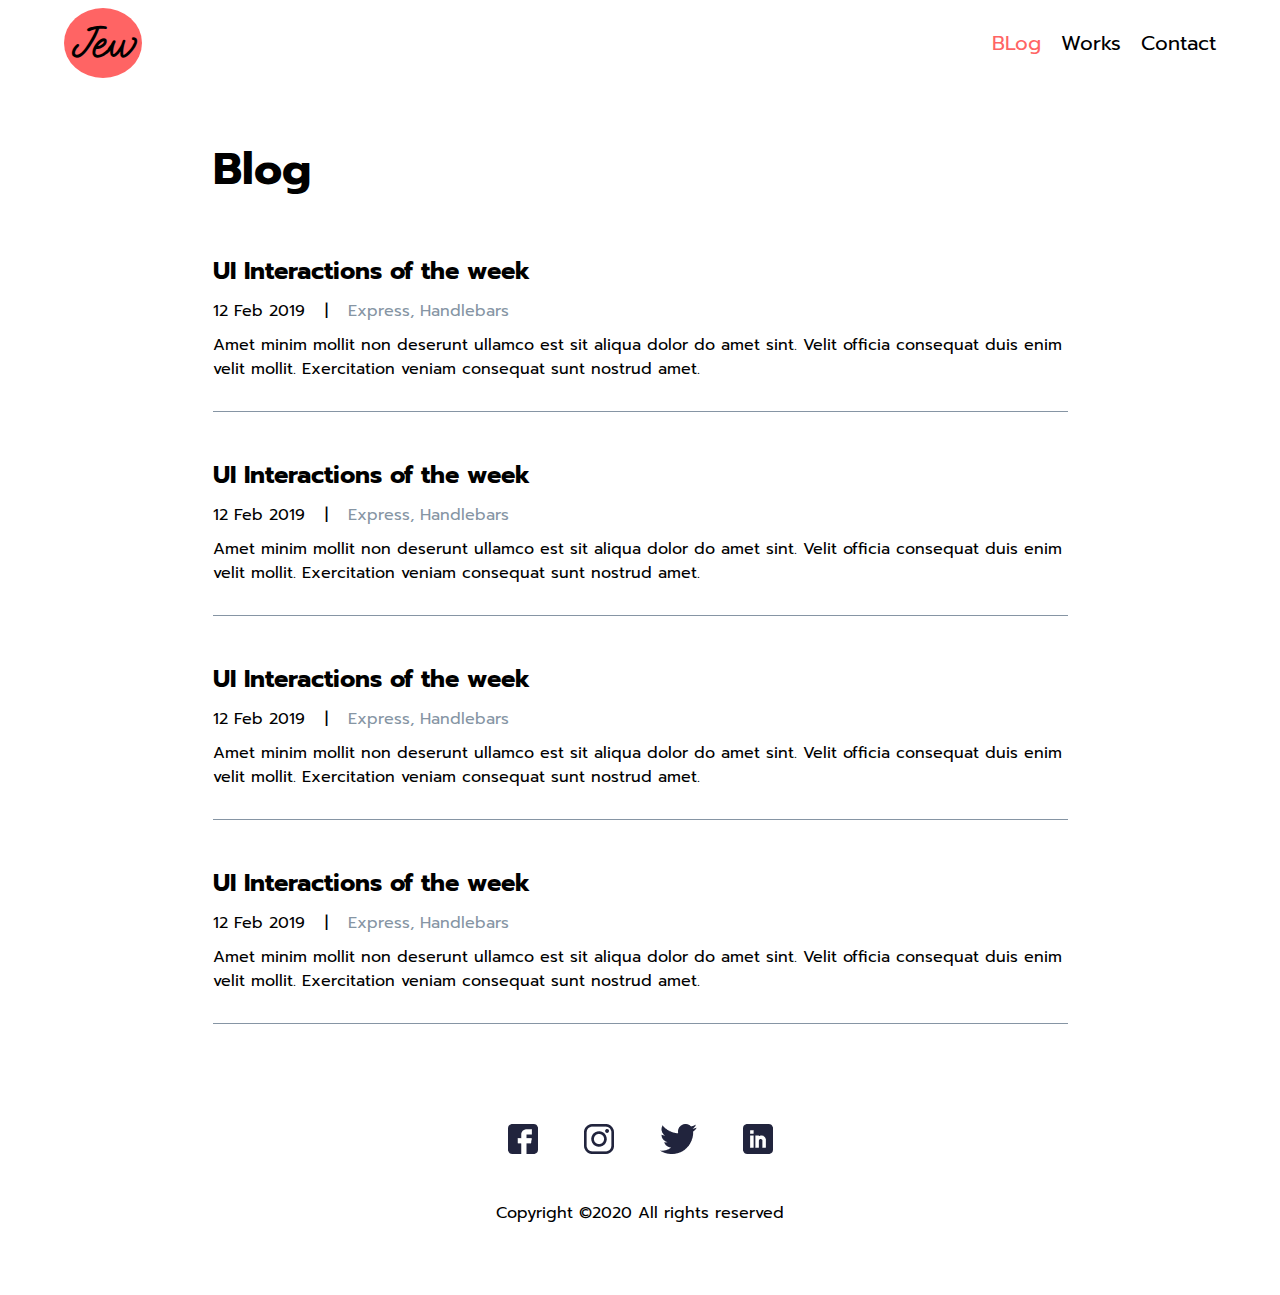
==== blog.html @ 12bc4755 "blog page" ====
<!DOCTYPE html>
<html lang="en">
  <head>
    <meta charset="UTF-8" />
    <meta name="viewport" content="width=device-width, initial-scale=1.0" />
    <title>Blog</title>

    <link rel="stylesheet" href="css/style.css" />
    <link
      rel="stylesheet"
      href="https://fonts.googleapis.com/css2?family=Material+Symbols+Outlined:opsz,wght,FILL,GRAD@20..48,100..700,0..1,-50..200&icon_names=menu"
    />
  </head>
  <body>
    <nav>
      <div class="nav-wrapper">
        <div class="logo"><a href="index.html">Jew</a></div>
        <div class="menu">
          <li class="menu-page"><a href="blog.html">BLog</a></li>
          <li><a href="#">Works</a></li>
          <li><a href="#">Contact</a></li>
          <span class="material-symbols-outlined"> menu </span>
        </div>
      </div>
    </nav>

    <section class="blog">
      <div class="container">
        <div class="blog-wrapper">
          <div class="container-header"><h1>Blog</h1></div>
          <div class="blog-grid">
            <div class="blog-grid-item">
              <div class="blog-title"><h2>UI Interactions of the week</h2></div>
              <div class="blog-tag">
                <div class="blog-date">12 Feb 2019</div>
                <div class="seperater">|</div>
                <div class="blog-tags">Express, Handlebars</div>
              </div>
              <p>
                Amet minim mollit non deserunt ullamco est sit aliqua dolor do
                amet sint. Velit officia consequat duis enim velit mollit.
                Exercitation veniam consequat sunt nostrud amet.
              </p>
            </div>
            <div class="blog-grid-item">
              <div class="blog-title"><h2>UI Interactions of the week</h2></div>
              <div class="blog-tag">
                <div class="blog-date">12 Feb 2019</div>
                <div class="seperater">|</div>
                <div class="blog-tags">Express, Handlebars</div>
              </div>
              <p>
                Amet minim mollit non deserunt ullamco est sit aliqua dolor do
                amet sint. Velit officia consequat duis enim velit mollit.
                Exercitation veniam consequat sunt nostrud amet.
              </p>
            </div>
            <div class="blog-grid-item">
              <div class="blog-title"><h2>UI Interactions of the week</h2></div>
              <div class="blog-tag">
                <div class="blog-date">12 Feb 2019</div>
                <div class="seperater">|</div>
                <div class="blog-tags">Express, Handlebars</div>
              </div>
              <p>
                Amet minim mollit non deserunt ullamco est sit aliqua dolor do
                amet sint. Velit officia consequat duis enim velit mollit.
                Exercitation veniam consequat sunt nostrud amet.
              </p>
            </div>
            <div class="blog-grid-item">
              <div class="blog-title"><h2>UI Interactions of the week</h2></div>
              <div class="blog-tag">
                <div class="blog-date">12 Feb 2019</div>
                <div class="seperater">|</div>
                <div class="blog-tags">Express, Handlebars</div>
              </div>
              <p>
                Amet minim mollit non deserunt ullamco est sit aliqua dolor do
                amet sint. Velit officia consequat duis enim velit mollit.
                Exercitation veniam consequat sunt nostrud amet.
              </p>
            </div>
          </div>
        </div>
      </div>
    </section>

    <footer>
      <div class="footer-wrapper">
        <div class="footer-social-icons">
          <a href="https://fb.com"
            ><img src="/img/social-icons/fb.png" alt="fb"
          /></a>
          <a href="https://instragram.com"
            ><img src="/img/social-icons/insta.png" alt="insta"
          /></a>
          <a href="http://twwiter.com"
            ><img src="/img/social-icons/Group.png" alt="Group"
          /></a>
          <a href="http://linkedin.com">
            <img src="/img/social-icons/Linkedin.png" alt="Linkedin"
          /></a>
        </div>
        <div class="copyright">Copyright ©2020 All rights reserved</div>
      </div>
    </footer>
  </body>
</html>
---- css/style.css ----
@import url("https://fonts.googleapis.com/css2?family=Lato:ital,wght@0,100;0,300;0,400;0,700;0,900;1,100;1,300;1,400;1,700;1,900&family=Oooh+Baby&family=Prompt:ital,wght@0,100;0,200;0,300;0,400;0,500;0,600;0,700;0,800;0,900;1,100;1,200;1,300;1,400;1,500;1,600;1,700;1,800;1,900&display=swap");

:root {
  --white: #fff;
  --black: #000;
  --gray: #ccc;

  --pink: #ff6464;
  --light-blue: #edf7fa;
  --blue: #00a8cc;
  --dark-blue: #21243d;
  --light-gray: #8695a4;
}

* {
  padding: 0;
  margin: 0;
  box-sizing: border-box;
  font-family: "Prompt", serif;
}

.container {
  max-width: 855px;
  margin: 0 auto;
}

@media only screen and (max-width: 920px) {
  .container {
    max-width: 755px;
  }
}

nav {
  background-color: var(--white);
  height: 86px;
  max-width: 1152px;
  margin: 0 auto;

  .nav-wrapper {
    height: 86px;
    display: flex;
    justify-content: space-between;
    align-items: center;

    .logo {
      padding: 8px;
      background-color: var(--pink);
      border-radius: 100%;
      a {
        font-size: 44px;
        font-weight: bold;
        color: var(--black);
        text-decoration: none;
        font-family: "Oooh Baby", cursive;
      }
    }

    .menu {
      display: flex;
      justify-content: space-between;
      list-style: none;

      .material-symbols-outlined {
        display: none;
        font-variation-settings: "FILL" 0, "wght" 400, "GRAD" 0, "opsz" 60;
      }

      .menu-page {
        a {
          text-decoration: none;
          color: var(--pink);
        }
      }

      li {
        padding-left: 20px;
        font-size: 20px;
        a {
          text-decoration: none;
          color: var(--black);
        }
      }
    }
  }

  @media only screen and (max-width: 1210px) {
    .nav-wrapper {
      margin: 0 30px;
    }
  }

  @media screen and (max-width: 835px) {
    .nav-wrapper {
      .menu {
        li {
          display: none;
        }

        .material-symbols-outlined {
          display: inline;
          font-size: 60px;
        }
      }
    }
  }
}

.banner {
  background-color: var(--white);

  padding: 40px 0;

  .banner-wrapper {
    display: flex;
    justify-content: center;

    .banner-info {
      padding-right: 40px;

      h1 {
        font-size: 44px;
        font-weight: bold;
      }

      p {
        padding: 40px 0;
        font-size: 16px;
      }

      a {
        margin: 10px 0;
        padding: 10px;
        color: var(--white);
        background-color: var(--pink);
        text-decoration: none;
        font-size: 20px;
      }
    }

    .banner-profile-img {
      img {
        width: 250px;
        border-radius: 100%;
      }
    }
  }

  @media screen and (max-width: 835px) {
    .banner-wrapper {
      flex-direction: column;

      .banner-profile-img {
        order: 1;
        display: flex;
        justify-content: center;
        align-items: center;
        img {
          width: 50%;
        }
      }

      .banner-info {
        order: 2;
        padding: 0;
        text-align: center;
      }
    }
  }
}

.recent-posts {
  background-color: var(--light-blue);

  .recent-posts-wrapper {
    padding: 20px 0;

    .recent-post-title {
      display: flex;
      justify-content: space-between;
      align-items: center;

      a {
        color: var(--blue);
        text-decoration: none;
      }
    }

    .recent-post-grid {
      padding: 10px 0;
      display: grid;
      grid-template-columns: 1fr 1fr;
      gap: 15px;

      .post-grid-item {
        height: 300px;
        background-color: var(--white);
        padding: 25px;

        .post-title {
          h2 {
            margin-bottom: 10px;
          }
        }

        .post-tag {
          padding: 10px 0;
          display: flex;
          justify-content: space-around;
          align-items: center;
        }
      }
    }
  }

  @media screen and (max-width: 785px) {
    .recent-posts-wrapper {
      padding: 20px;

      .recent-post-title {
        justify-content: center;
        a {
          display: none;
        }
      }

      .recent-post-grid {
        grid-template-columns: 1fr;

        .post-grid-item {
          height: auto;

          .post-tag {
            justify-content: start;

            .seperater {
              padding: 0 20px;
            }
          }
        }
      }
    }
  }
}

.feature-works {
  background-color: var(--white);

  .feature-works-wrapper {
    padding: 20px 0;

    .feature-works-grid {
      padding: 10px 0;
      display: grid;
      grid-template-columns: 1fr;
      gap: 20px;

      .feature-works-grid-item {
        display: flex;
        padding: 10px 0;
        border-bottom: 1px solid var(--light-gray);

        .feature-info {
          display: flex;
          flex-direction: column;
          padding: 0 20px;

          .feature-info-tag {
            display: flex;

            padding: 20px 0;

            .feature-year {
              background-color: var(--dark-blue);
              color: var(--white);
              border-radius: 1rem;
              padding: 0 10px;
            }

            .feature-program {
              margin: 0 30px;
            }
          }
        }
      }
    }
  }

  @media screen and (max-width: 785px) {
    .feature-works-wrapper {
      padding: 20px;

      .feature-works-title {
        display: flex;
        justify-content: center;
      }

      .feature-works-grid {
        .feature-works-grid-item {
          flex-direction: column;

          .feature-img {
            display: flex;
            justify-content: center;
            img {
              max-width: 500px;
              width: 100%;
              object-fit: contain;
            }
          }

          .feature-info {
            padding: 20px;
          }
        }
      }
    }
  }
}

footer {
  background-color: var(--white);

  margin: 50px 0;

  .footer-wrapper {
    display: flex;
    justify-content: center;
    align-items: center;
    flex-direction: column;

    .footer-social-icons {
      padding: 20px;
      img {
        padding: 0 20px;
      }
    }

    .copyright {
      padding: 20px 0;
    }
  }
}

.blog {
  background-color: var(--white);

  .blog-wrapper {
    padding: 30px 0;

    .container-header {
      h1 {
        font-size: 44px;
        padding: 20px 0;
      }
    }

    .blog-grid {
      display: grid;
      grid-template-columns: 1fr;
      gap: 15px;

      .blog-grid-item {
        padding: 20px 0;
        border-bottom: 1px solid var(--light-gray);

        .blog-title {
          padding: 10px 0;
        }

        .blog-tag {
          display: flex;

          .seperater {
            padding: 0 20px;
          }

          .blog-tags {
            color: var(--light-gray);
          }
        }

        p {
          padding: 10px 0;
        }
      }
    }
  }

  @media screen and (max-width: 825px) {
    .blog-wrapper {
      padding: 30px;
    }
  }
}
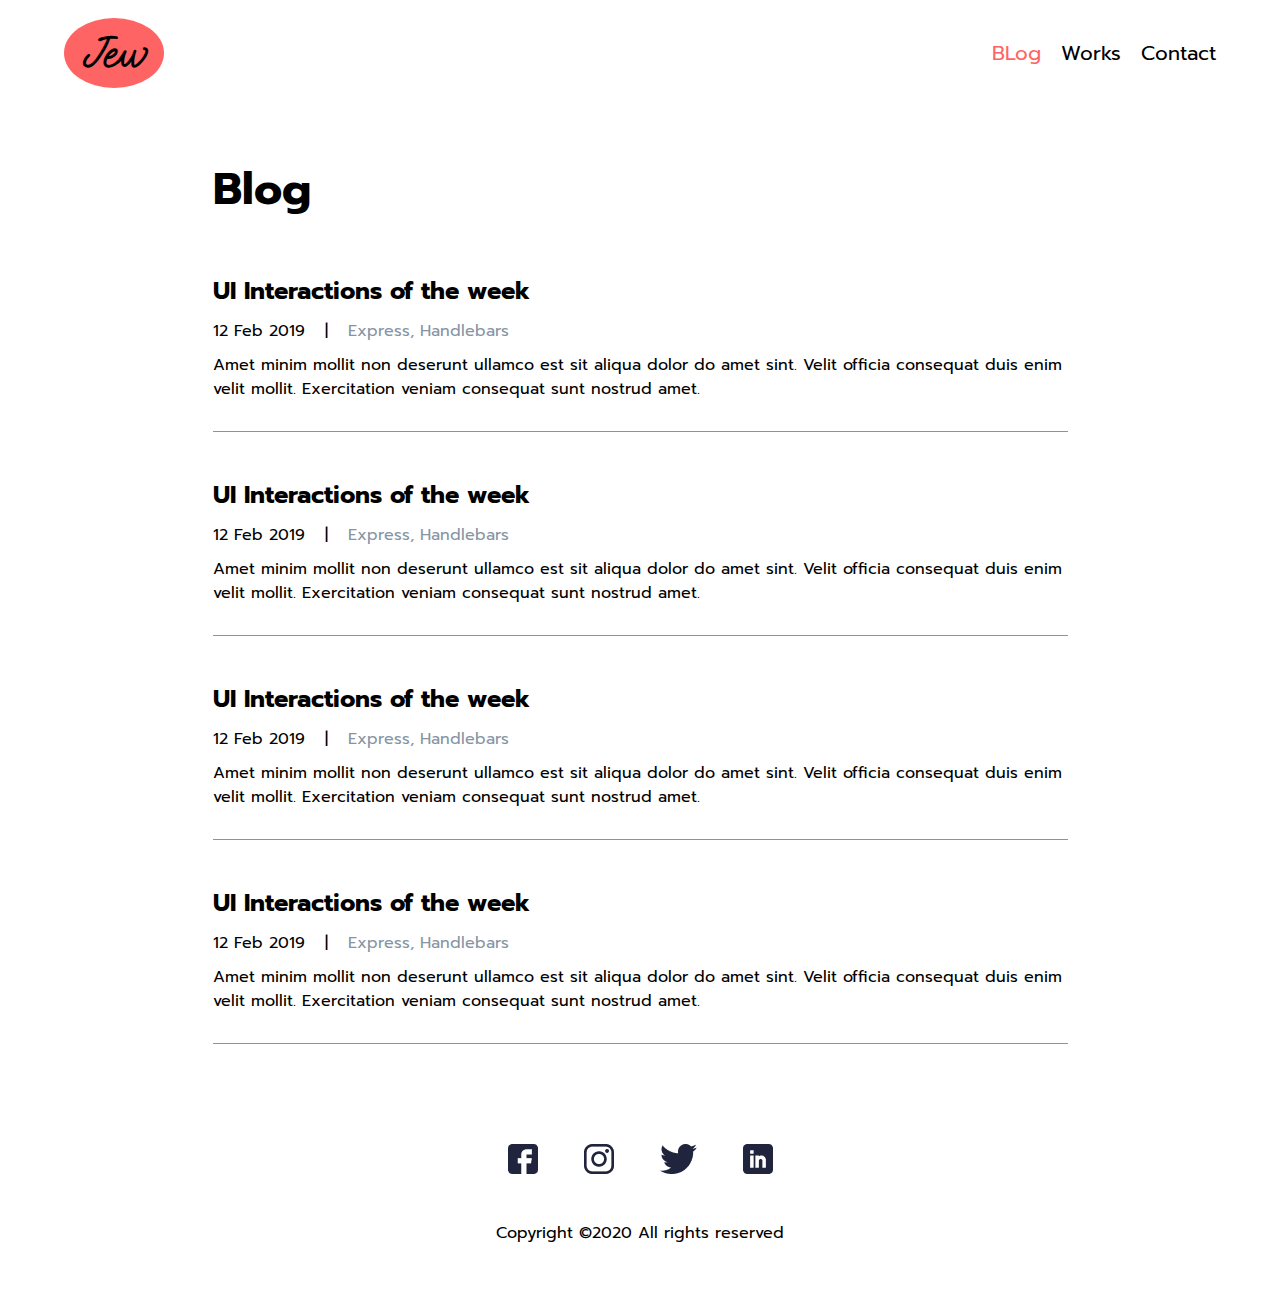
==== commit 07da9453: "side bar" ====
--- a/blog.html
+++ b/blog.html
@@ -14,12 +14,23 @@
   <body>
     <nav>
       <div class="nav-wrapper">
-        <div class="logo"><a href="index.html">Jew</a></div>
+        <div class="logo"><a href="/index.html">Jew</a></div>
+        <input type="checkbox" id="sidebar-active" /><img
+          src="/icon/menu.svg"
+          class="menu-icon"
+          alt="menu"
+          onclick="SidebarActive()"
+        />
         <div class="menu">
-          <li class="menu-page"><a href="blog.html">BLog</a></li>
-          <li><a href="#">Works</a></li>
+          <img
+            src="/icon/close.svg"
+            class="close-icon"
+            alt="close"
+            onclick="SidebarInactive()"
+          />
+          <li class="menu-page"><a href="/blog.html">BLog</a></li>
+          <li><a href="/work.html">Works</a></li>
           <li><a href="#">Contact</a></li>
-          <span class="material-symbols-outlined"> menu </span>
         </div>
       </div>
     </nav>
@@ -105,5 +116,7 @@
         <div class="copyright">Copyright ©2020 All rights reserved</div>
       </div>
     </footer>
+
+    <script src="/script.js" />
   </body>
 </html>
--- a/css/style.css
+++ b/css/style.css
@@ -32,9 +32,9 @@
 
 nav {
   background-color: var(--white);
-  height: 86px;
   max-width: 1152px;
   margin: 0 auto;
+  padding: 10px 0;
 
   .nav-wrapper {
     height: 86px;
@@ -43,10 +43,16 @@
     align-items: center;
 
     .logo {
-      padding: 8px;
-      background-color: var(--pink);
-      border-radius: 100%;
+      width: 100px;
+
+      display: flex;
+      justify-content: center;
       a {
+        text-align: center;
+        width: 100%;
+        background-color: var(--pink);
+        border-radius: 100%;
+        padding: 8px;
         font-size: 44px;
         font-weight: bold;
         color: var(--black);
@@ -55,15 +61,18 @@
       }
     }
 
+    .menu-icon {
+      display: none;
+    }
+
+    input {
+      display: none;
+    }
+
     .menu {
       display: flex;
       justify-content: space-between;
       list-style: none;
-
-      .material-symbols-outlined {
-        display: none;
-        font-variation-settings: "FILL" 0, "wght" 400, "GRAD" 0, "opsz" 60;
-      }
 
       .menu-page {
         a {
@@ -80,6 +89,10 @@
           color: var(--black);
         }
       }
+
+      .close-icon {
+        display: none;
+      }
     }
   }
 
@@ -91,15 +104,39 @@
 
   @media screen and (max-width: 835px) {
     .nav-wrapper {
+      height: auto;
+
+      .menu-icon {
+        display: inline;
+      }
+
       .menu {
+        flex-direction: column;
+        align-items: start;
+        justify-content: start;
+
+        position: fixed;
+        top: 0;
+        right: -100%;
+        z-index: 100;
+        width: 50vw;
+        height: 100vh;
+        background-color: var(--white);
+        box-shadow: -5px 0 5px rgba(0, 0, 0, 0.25);
+        transition: 0.4s ease-out;
+
         li {
-          display: none;
-        }
-
-        .material-symbols-outlined {
-          display: inline;
-          font-size: 60px;
-        }
+          padding: 20px;
+        }
+
+        .close-icon {
+          display: block;
+          padding: 10px;
+        }
+      }
+
+      #sidebar-active:checked ~ .menu {
+        right: 0;
       }
     }
   }
@@ -258,6 +295,8 @@
         display: flex;
         padding: 10px 0;
         border-bottom: 1px solid var(--light-gray);
+        border-radius: 0.5rem;
+        transition: 0.3s;
 
         .feature-info {
           display: flex;
@@ -280,6 +319,12 @@
               margin: 0 30px;
             }
           }
+        }
+
+        &:hover {
+          cursor: pointer;
+          box-shadow: 0 8px 16px rgba(0, 0, 0, 0.2); /* Larger shadow on hover */
+          transform: scale(1.03); /* Slight zoom effect */
         }
       }
     }
@@ -392,3 +437,152 @@
     }
   }
 }
+
+.work {
+  background-color: var(--white);
+
+  .work-wrapper {
+    padding: 30px 0;
+
+    .container-header {
+      h1 {
+        font-size: 44px;
+        padding: 20px 0;
+      }
+    }
+
+    .work-grid {
+      display: grid;
+      grid-template-columns: 1fr;
+      gap: 15px;
+
+      .work-grid-item {
+        padding: 20px 0;
+        border-bottom: 1px solid var(--light-gray);
+        display: flex;
+        border-radius: 0.5rem;
+        transition: 0.3s;
+
+        .work-info {
+          padding: 0 20px;
+          .work-title {
+            h2 {
+              margin-bottom: 10px;
+            }
+          }
+
+          .work-tag {
+            display: flex;
+
+            .work-year {
+              background-color: var(--dark-blue);
+              color: var(--white);
+              border-radius: 1rem;
+              padding: 0 10px;
+            }
+
+            .work-program {
+              margin: 0 30px;
+            }
+          }
+
+          p {
+            padding: 20px 0;
+          }
+        }
+
+        &:hover {
+          cursor: pointer;
+          box-shadow: 0 8px 16px rgba(0, 0, 0, 0.2); /* Larger shadow on hover */
+          transform: scale(1.03); /* Slight zoom effect */
+        }
+      }
+    }
+  }
+
+  @media screen and (max-width: 825px) {
+    .work-wrapper {
+      padding: 30px;
+    }
+  }
+
+  @media screen and (max-width: 785px) {
+    .work-wrapper {
+      padding: 20px;
+
+      .work-grid {
+        .work-grid-item {
+          flex-direction: column;
+
+          .work-img {
+            display: flex;
+            justify-content: center;
+            img {
+              max-width: 500px;
+              width: 100%;
+              object-fit: contain;
+            }
+          }
+
+          .work-info {
+            padding: 20px;
+          }
+        }
+      }
+    }
+  }
+}
+
+.work-details {
+  background-color: var(--white);
+
+  .work-details-wrapper {
+    padding: 30px 0;
+
+    .container-header {
+      h1 {
+        font-size: 44px;
+        padding: 20px 0;
+      }
+    }
+
+    .work-details-tag {
+      display: flex;
+      margin-bottom: 30px;
+
+      .work-details-year {
+        padding: 0 15px;
+        background-color: var(--pink);
+        color: var(--white);
+        border-radius: 1rem;
+      }
+
+      .work-details-catagories {
+        padding: 0 20px;
+      }
+    }
+
+    p {
+      padding: 20px 0;
+    }
+
+    img {
+      width: 100%;
+      padding: 30px 0;
+    }
+
+    h1 {
+      font-size: 44px;
+    }
+
+    h2 {
+      font-size: 36px;
+    }
+  }
+
+  @media screen and (max-width: 825px) {
+    .work-details-wrapper {
+      padding: 30px;
+    }
+  }
+}
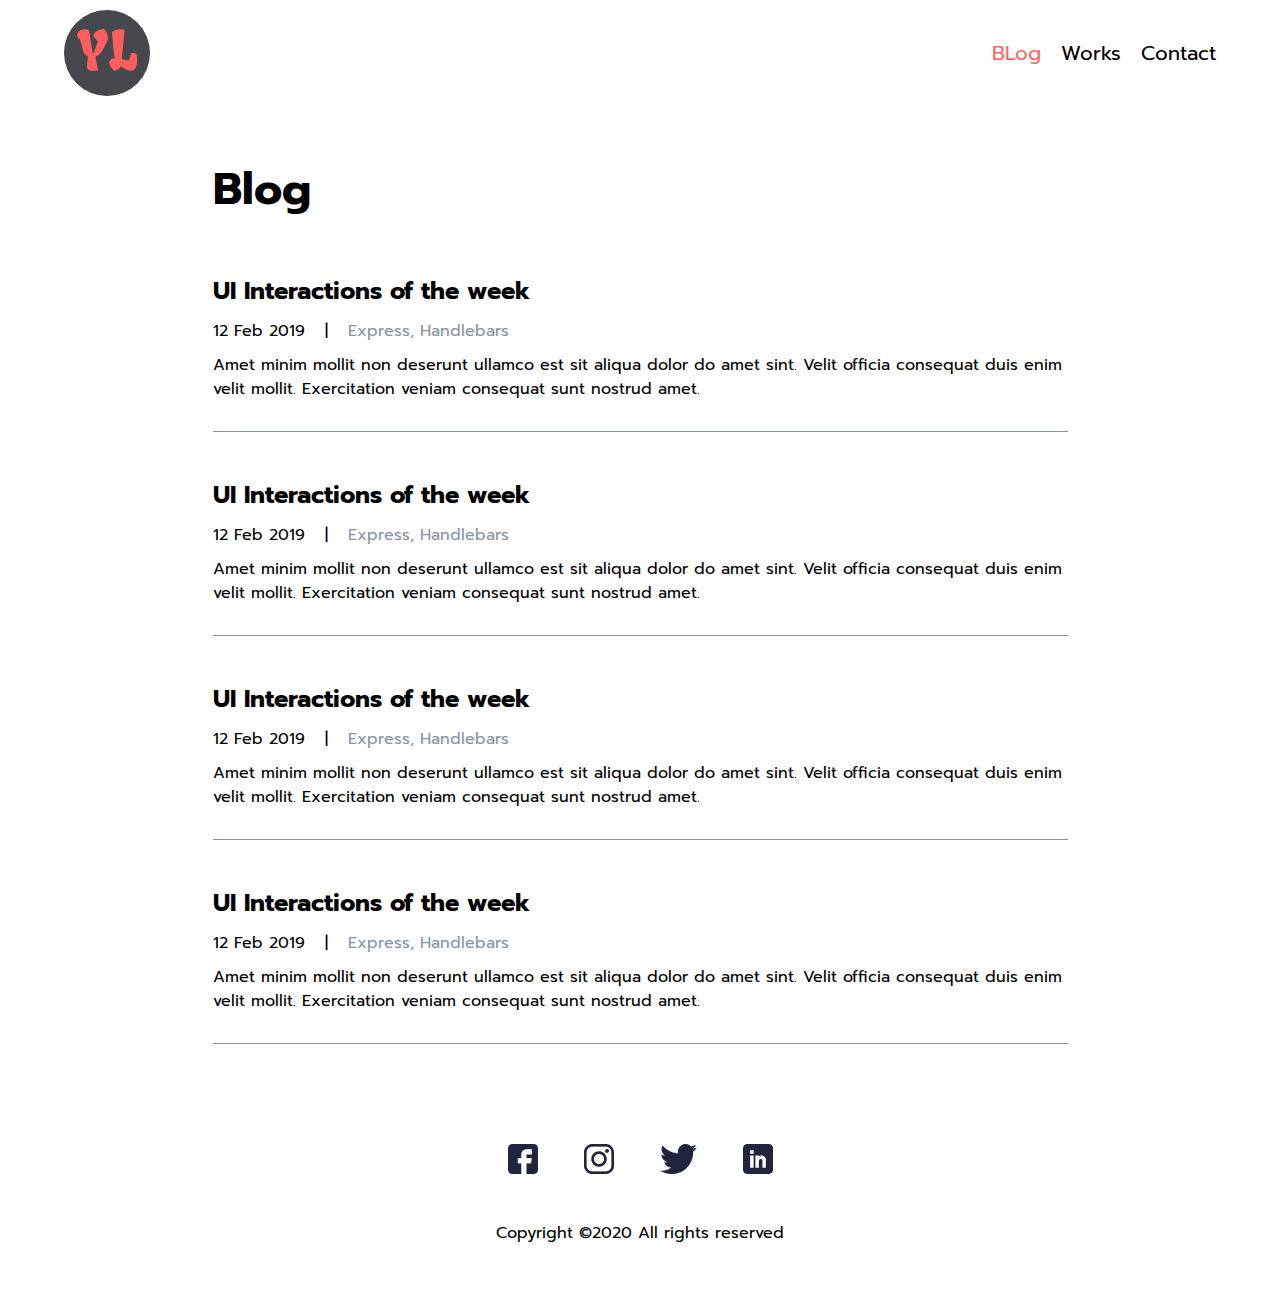
==== commit a90dee48: "favicon" ====
--- a/blog.html
+++ b/blog.html
@@ -3,18 +3,19 @@
   <head>
     <meta charset="UTF-8" />
     <meta name="viewport" content="width=device-width, initial-scale=1.0" />
+    <link rel="icon" href="/favicon.svg" />
     <title>Blog</title>
 
     <link rel="stylesheet" href="css/style.css" />
-    <link
-      rel="stylesheet"
-      href="https://fonts.googleapis.com/css2?family=Material+Symbols+Outlined:opsz,wght,FILL,GRAD@20..48,100..700,0..1,-50..200&icon_names=menu"
-    />
   </head>
   <body>
     <nav>
       <div class="nav-wrapper">
-        <div class="logo"><a href="/index.html">Jew</a></div>
+        <div class="logo">
+          <a href="/index.html"
+            ><img src="/favicon.svg" width="100px" alt="logo"
+          /></a>
+        </div>
         <input type="checkbox" id="sidebar-active" /><img
           src="/icon/menu.svg"
           class="menu-icon"
--- a/css/style.css
+++ b/css/style.css
@@ -43,21 +43,26 @@
     align-items: center;
 
     .logo {
-      width: 100px;
-
       display: flex;
       justify-content: center;
+      height: 86px;
+      width: 86px;
       a {
         text-align: center;
         width: 100%;
-        background-color: var(--pink);
         border-radius: 100%;
-        padding: 8px;
         font-size: 44px;
         font-weight: bold;
         color: var(--black);
         text-decoration: none;
         font-family: "Oooh Baby", cursive;
+
+        img {
+          width: 100%;
+          height: 100%;
+          border-radius: 100%;
+          object-fit: cover;
+        }
       }
     }
 
